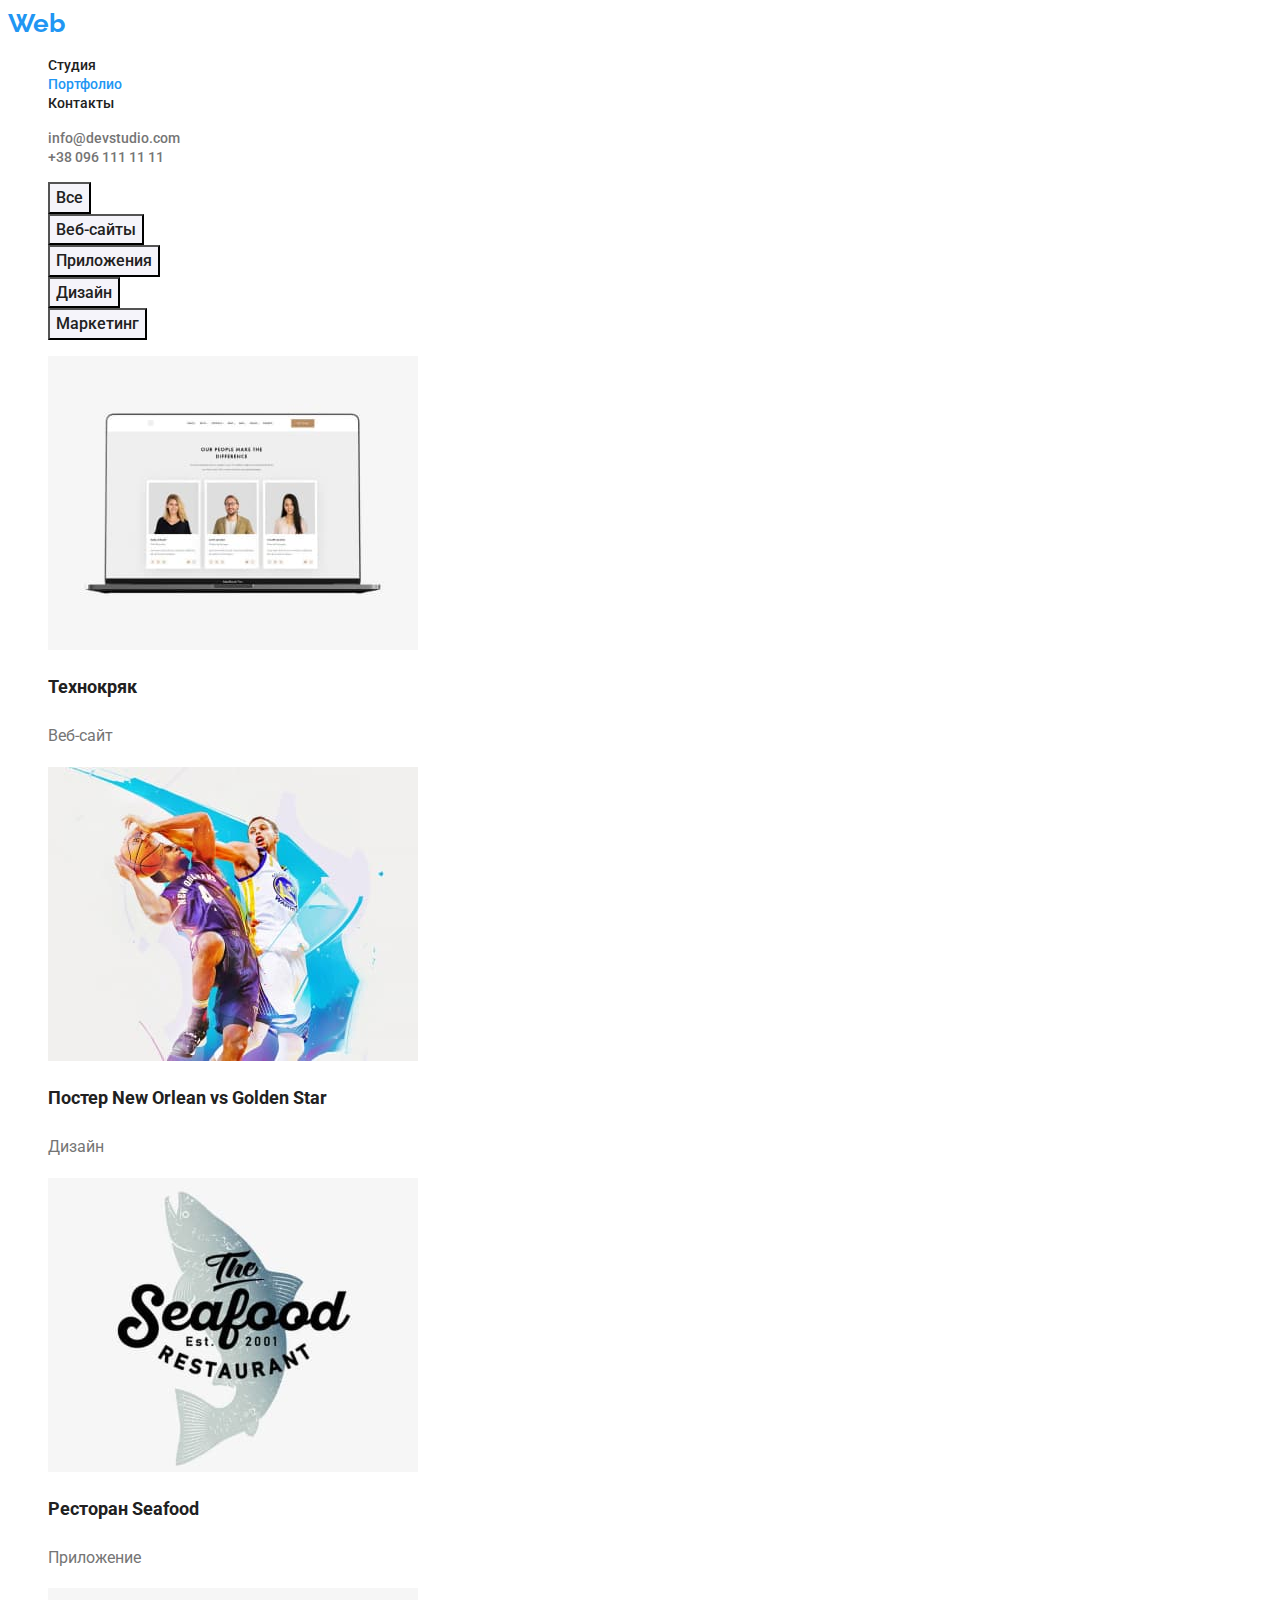
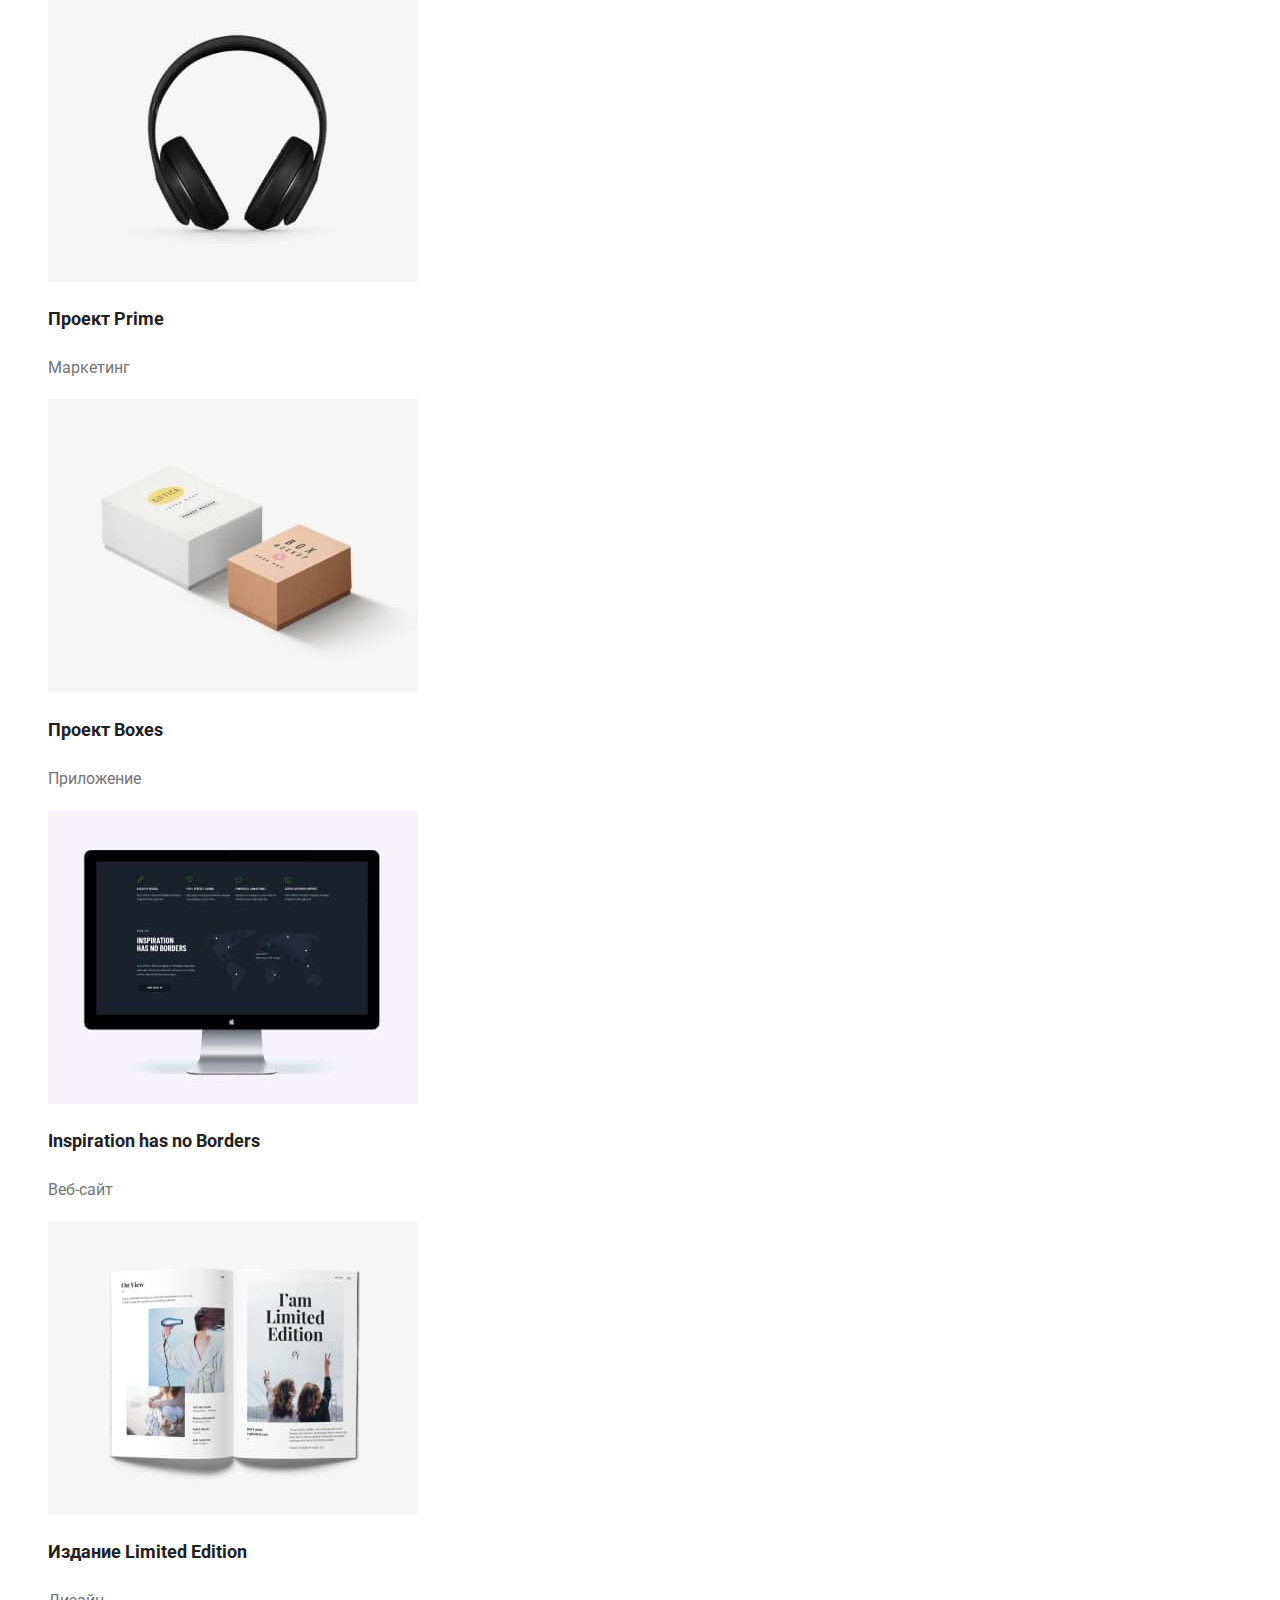
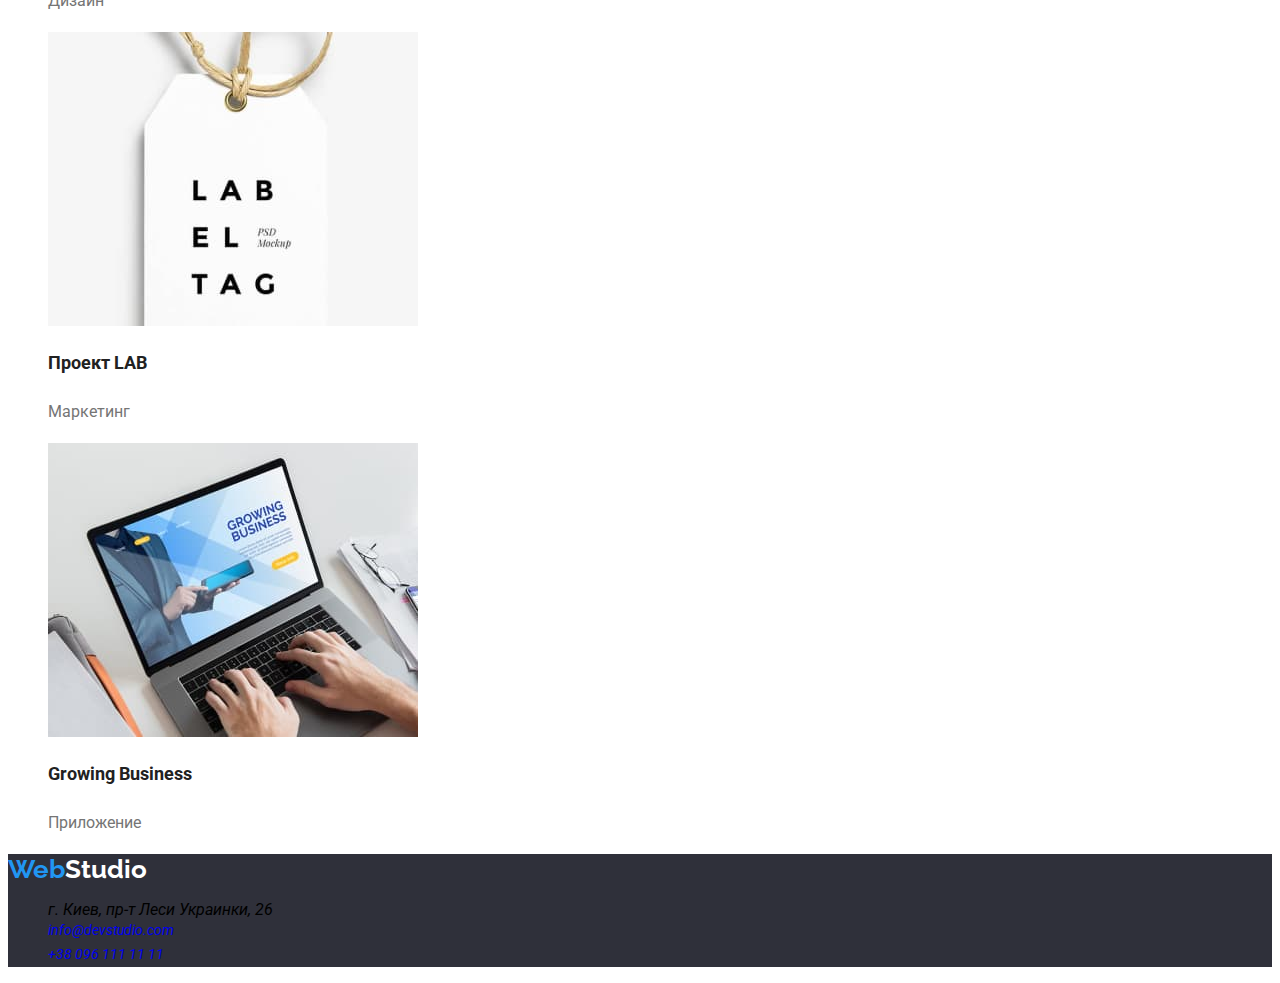
==== portfolio.html @ f15be88b "Правки" ====
<!DOCTYPE html>
<html lang="ru">

<head>
    <meta charset="UTF-8">
    <meta http-equiv="X-UA-Compatible" content="IE=edge">
    <meta name="viewport" content="width=device-width, initial-scale=1.0">
    <title>Портфолио</title>
    <link
        href="https://fonts.googleapis.com/css2?family=Raleway:wght@700&family=Roboto:wght@400;500;700;900&display=swap"
        rel="stylesheet" />
    <link rel="stylesheet" href="./css/main.css" />
    <link rel="stylesheet" href="./css/styles.css" />
</head>

<body class="page">
    <header class="header">
        <nav class="header-nav">
            <a class="logo" href="">
                <span class="logo-web">Web</span>Studio</a>
            <ul class="header-list">
                <li><a class="header-list-link" href="./index.html">Студия</a></li>
                <li><a class="header-list-link current" href="">Портфолио</a></li>
                <li><a class="header-list-link" href="">Контакты</a></li>
            </ul>

            <ul class="contacts">
                <li><a class="contacts-link" href="mailto:info@devstudio.com">info@devstudio.com</a></li>
                <li><a class="contacts-link" href="tel:+380961111111">+38 096 111 11 11</a></li>
            </ul>
        </nav>
    </header>

    <main>
        <section class="portfolio">
            <!-- <h1>Portfolio</h1> -->
            <!--Блок кнопок-фильтров-->
            <ul class="portfolio-button-list">
                <li><button type="button" class="portfolio-button">Все</button></li>
                <li><button type="button" class="portfolio-button">Веб-сайты</button></li>
                <li><button type="button" class="portfolio-button">Приложения</button></li>
                <li><button type="button" class="portfolio-button">Дизайн</button></li>
                <li><button type="button" class="portfolio-button">Маркетинг</button></li>
            </ul>

            <ul class="portfolio-list">
                <li class="portfolio-list-item">
                    <a href="" class="portfolio-list-link">
                        <img src="./images/image1.jpg" alt="Веб-сайт" width="370">
                        <h2 class="portfolio-item-header">Технокряк</h2>
                        <p class="portfolio-item-text">Веб-сайт</p>
                    </a>
                </li>
                <li>
                    <a href="" class="portfolio-list-link">
                        <img src="./images/image2.jpg" alt="Дизайн" width="370">
                        <h2 class="portfolio-item-header">Постер New Orlean vs Golden Star</h2>
                        <p class="portfolio-item-text">Дизайн</p>
                    </a>
                </li>
                <li>
                    <a href="" class="portfolio-list-link">
                        <img src="./images/image3.jpg" alt="Приложение" width="370">
                        <h2 class="portfolio-item-header">Ресторан Seafood</h2>
                        <p class="portfolio-item-text">Приложение</p>
                    </a>
                </li>
                <li>
                    <a href="" class="portfolio-list-link">
                        <img src="./images/image4.jpg" alt="Маркетинг" width="370">
                        <h2 class="portfolio-item-header">Проект Prime</h2>
                        <p class="portfolio-item-text">Маркетинг</p>
                    </a>
                </li>
                <li>
                    <a href="" class="portfolio-list-link">
                        <img src="./images/image5.jpg" alt="Приложение" width="370">
                        <h2 class="portfolio-item-header">Проект Boxes</h2>
                        <p class="portfolio-item-text">Приложение</p>
                    </a>
                </li>
                <li>
                    <a href="" class="portfolio-list-link">
                        <img src="./images/image6.jpg" alt="Веб-сайт" width="370">
                        <h2 class="portfolio-item-header">Inspiration has no Borders</h2>
                        <p class="portfolio-item-text">Веб-сайт</p>
                    </a>
                </li>
                <li>
                    <a href="" class="portfolio-list-link">
                        <img src="./images/image7.jpg" alt="Дизайн" width="370">
                        <h2 class="portfolio-item-header">Издание Limited Edition</h2>
                        <p class="portfolio-item-text">Дизайн</p>
                    </a>
                </li>
                <li>
                    <a href="" class="portfolio-list-link">
                        <img src="./images/image8.jpg" alt="Маркетинг" width="370">
                        <h2 class="portfolio-item-header">Проект LAB</h2>
                        <p class="portfolio-item-text">Маркетинг</p>
                    </a>
                </li>
                <li>
                    <a href="" class="portfolio-list-link">
                        <img src="./images/image9.jpg" alt="Приложение" width="370">
                        <h2 class="portfolio-item-header">Growing Business</h2>
                        <p class="portfolio-item-text">Приложение</p>
                    </a>
                </li>
            </ul>

        </section>
    </main>

    <footer class="footer">
        <a class="footer-logo" href=""><span class="logo-web">Web</span>Studio</a>

        <address class="footer-address">
            <ul class="footer-address-list">
                <li class="footer-address-map">г. Киев, пр-т Леси Украинки, 26</li>
                <li class="footer-email"><a href="mailto:info@devstudio.com">info@devstudio.com</a></li>
                <li class="footer-tel"><a href="tel:+380961111111">+38 096 111 11 11</a></li>
            </ul>
        </address>
    </footer>
</body>

</html>
---- css/main.css ----
:root {
    --primary-text-color: #757575;
    --title-text-color: #212121;
    --accent-color: #2196F3;
    --logo-color: #FFFFFF;
    --mailtel-logo-color: rgba(255, 255, 255, 0.6);
    --hero-footer-color:  #2F303A;
    --additional-background-color: #f5f4fa;
    --main-background-color: #fff; 
}


ul {
  list-style: none;
}

a {
  text-decoration: none;
}

body {
    font-family: "Roboto",
    sans-serif;
}

.header {
  background-color: var(--main-background-color);
}

.hero,
.footer {
  background-color: var(--hero-footer-color);
}

main {
  background-color: var(--main-background-color);
}

.logo {
  font-family: 'Raleway', sans-serif;
  /* font-style: normal; */
  font-weight: 700;
  font-size: 26px;
  line-height: 1.19;
  color: var(--logo-color);
}

.logo-web {
  color: var(--accent-color);
}

.header-list-link {
  font-weight: 500;
  font-size: 14px;
  line-height: 1.14;
  color: var(--title-text-color);
  text-decoration: none;
}

.header-list-link:hover,
.header-list-link:focus  {
  color: var(--accent-color);
}

.header-list .header-list-link.current {
  color: var(--accent-color);
}

.contacts-link {
  font-weight: 500;
  font-size: 14px;
  line-height: 1.14;
  color: var(--primary-text-color);
  text-decoration: none;
}

.contacts-link:hover,
.contacts-link:focus {
  color: var(--accent-color);
}

.footer-addres-map {
  /* font-style: normal; */
  font-weight: 400;
  font-size: 14px;
  line-height: 1.71;
  color: var(--logo-color);
}

.footer-email,
.footer-tel {
  font-weight: 400;
  font-size: 14px;
  line-height: 1.71;
  color: var(--mailtel-logo-footer);
}

.footer-logo {
  font-family: 'Raleway', sans-serif;
  font-weight: 700;
  font-size: 26px;
  line-height: 1.19;
  color: var(--logo-color);
  text-decoration: none;
}










.visually-hidden {
  position: absolute;
  width: 1px;
  height: 1px;
  margin: -1px;
  padding: 0;
  overflow: hidden;
  border: 0;
  clip: rect(0 0 0 0);
}
---- css/styles.css ----
.team {
  background-color: var(--additional-background-color);
}

.hero-title {
  font-weight: 900;
  font-size: 44px;
  line-height: 1.36;
  color: var(--logo-color);
  text-align: center;
}

.hero-link {
  font-weight: 700;
  font-size: 16px;
  line-height: 1.875;
  color: var(--main-background-color);
  background-color: var(--accent-color);
}

.hero-btn {
  font-family: Roboto;
  font-weight: 700;
  font-size: 16px;
  line-height: 1.875;
  background: var(--accent-color);
  color: var(--logo-color);
  text-align: center;
}

.features-item-title {
  font-weight: 700;
  font-size: 14px;
  line-height: 1.14;
  text-transform: uppercase;
  color: var(--title-text-color);
}

.features-item-text {
  font-weight: 400;
  font-size: 14px;
  line-height: 1.71;
  color: var(--title-text-color);
}

.galery-title {
  font-weight: 700;
  font-size: 36px;
  line-height: 1.16;
  color: var(--title-text-color);
  text-align: center;
}

.team-title {
  font-weight: 700;
  font-size: 36px;
  line-height: 1.16;
  color: var(--title-text-color);
  text-align: center;
}

.team-item-title {
  font-weight: 500;
  font-size: 16px;
  line-height: 1.87;
  color: var(--title-text-color);
}

.team-item-text {
  font-weight: 400;
  font-size: 16px;
  line-height: 1.87;
  color: var(--primary-text-color);
}

.portfolio-button {
  font-family: inherit;
  font-weight: 500;
  font-size: 16px;
  line-height: 1.6;
  color: var(--title-text-color);
  background-color: var(--additional-background-color);
}

.portfolio-button:hover {
  color: var(--main-background-color);
  background-color: var(--accent-color);
}

.portfolio-button:focus {
  color: var(--main-background-color);
  background-color: var(--additional-background-color);
}

.portfolio-item-header {
  font-weight: 700;
  font-size: 18px;
  line-height: 2;
  color: var(--title-text-color);
}

.portfolio-item-text {
  font-weight: 400;
  font-size: 16px;
  line-height: 1.87;
  color: var(--primary-text-color);
}
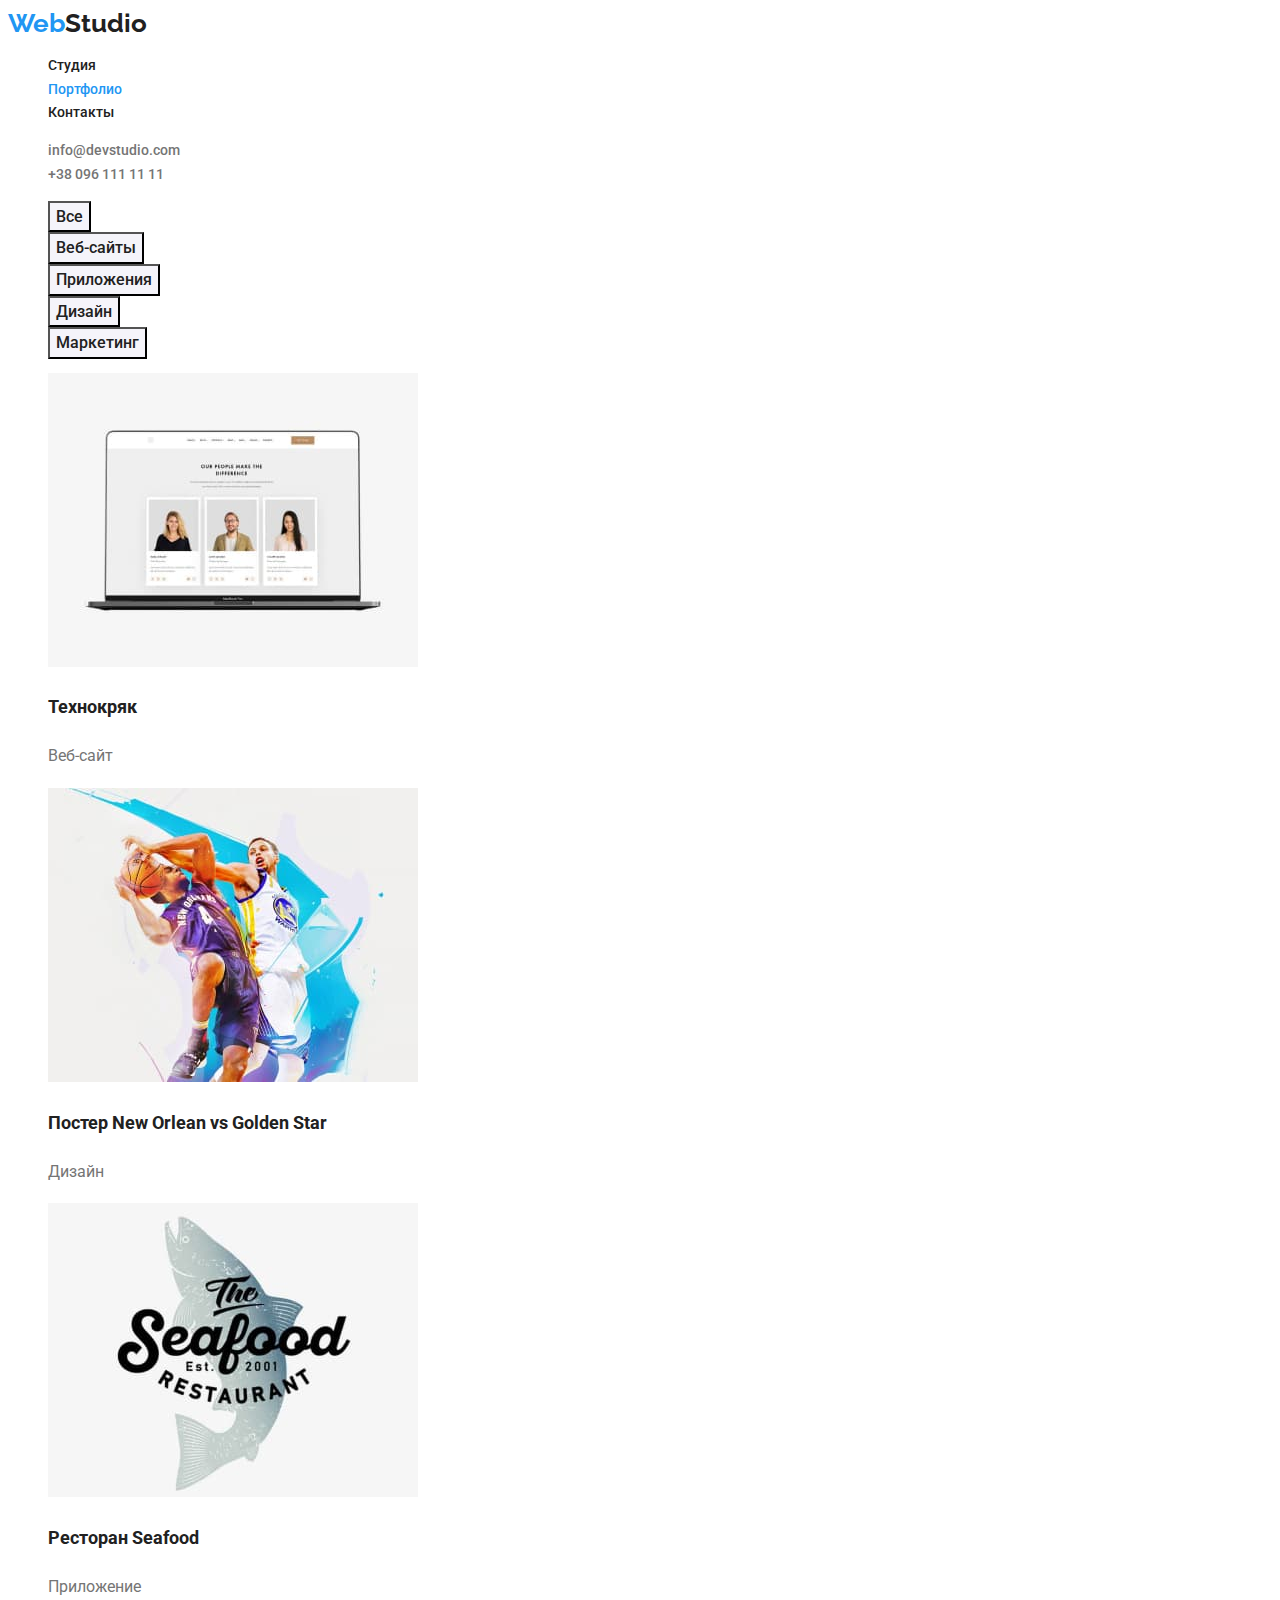
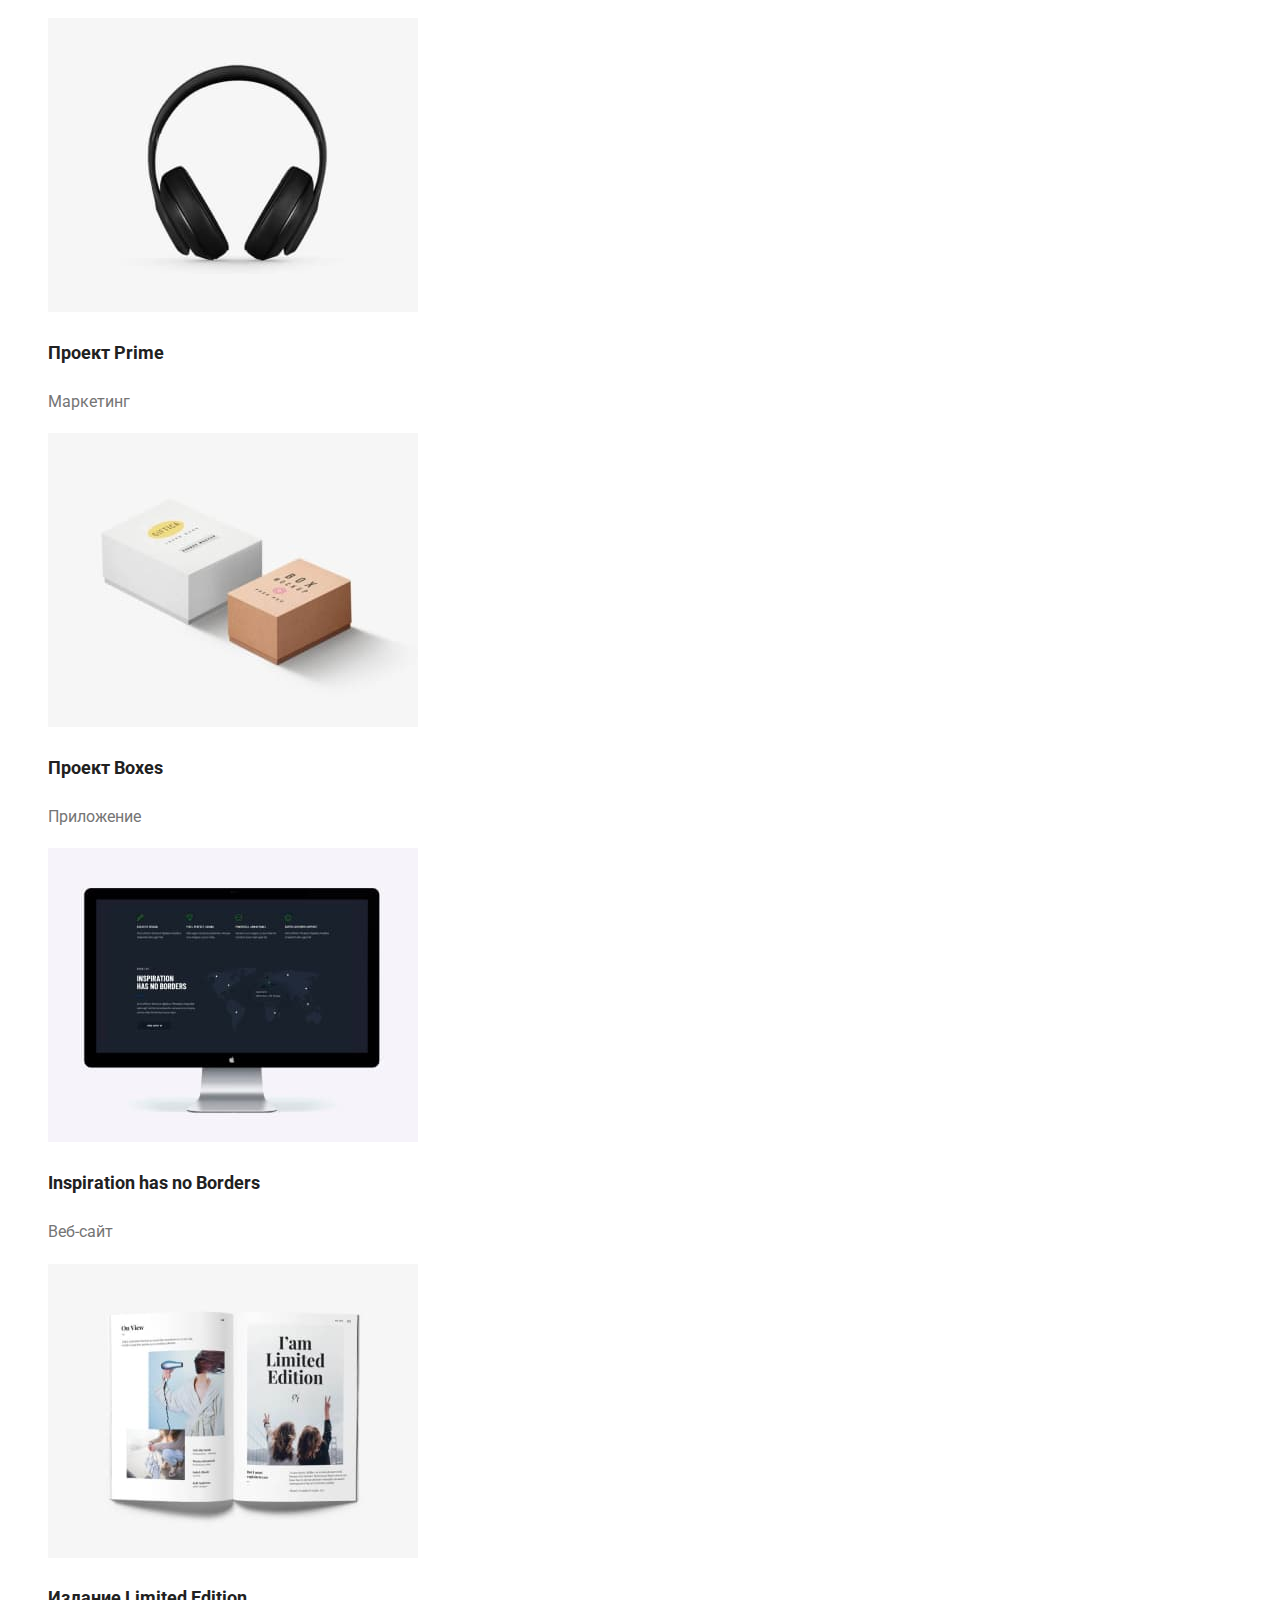
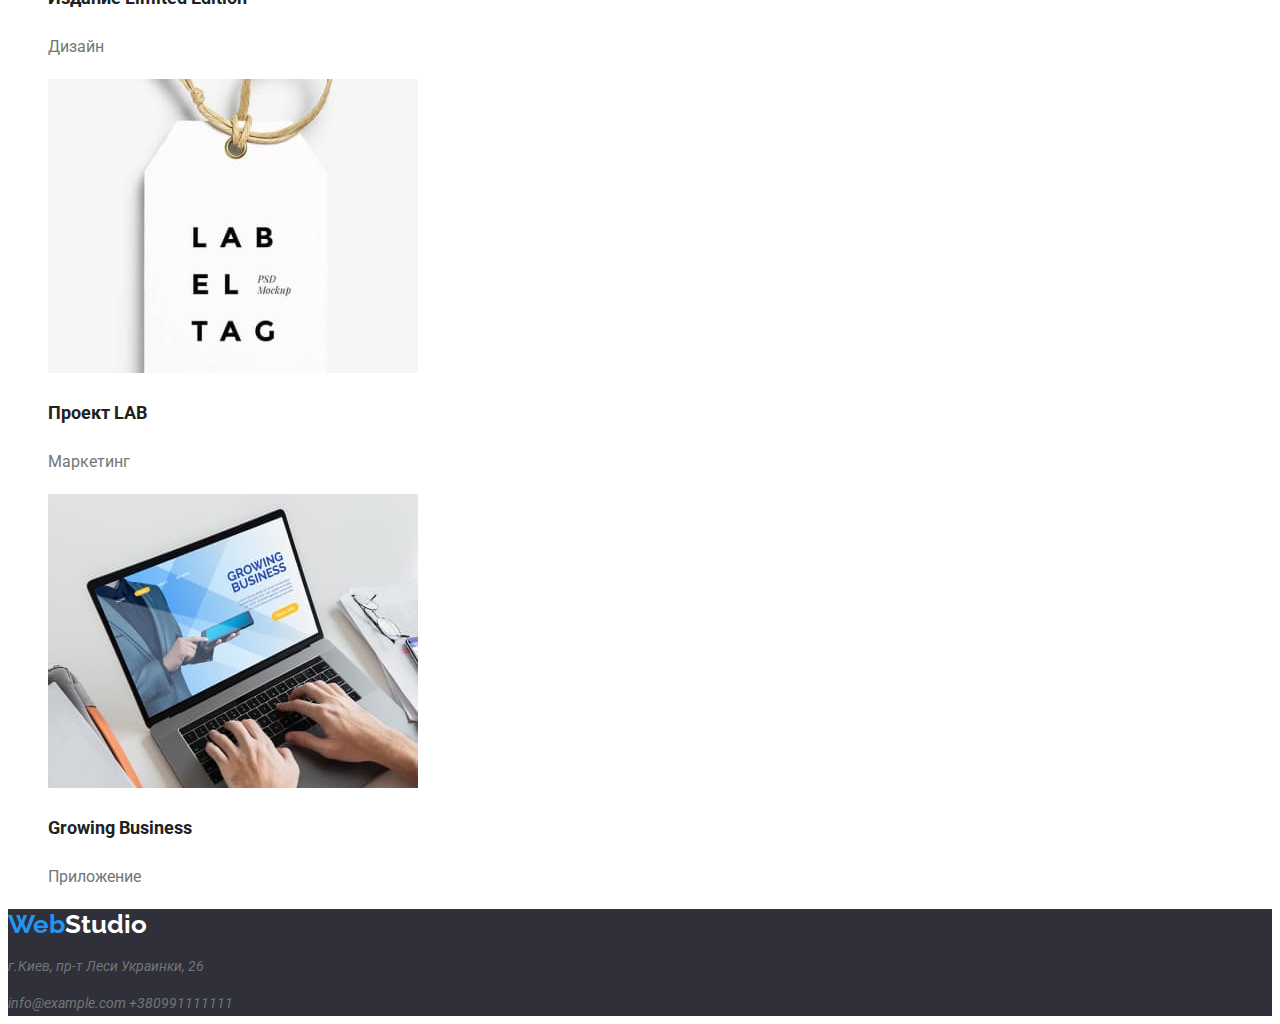
==== commit a2a93c80: "Правки" ====
--- a/portfolio.html
+++ b/portfolio.html
@@ -9,7 +9,6 @@
     <link
         href="https://fonts.googleapis.com/css2?family=Raleway:wght@700&family=Roboto:wght@400;500;700;900&display=swap"
         rel="stylesheet" />
-    <link rel="stylesheet" href="./css/main.css" />
     <link rel="stylesheet" href="./css/styles.css" />
 </head>
 
@@ -112,17 +111,15 @@
         </section>
     </main>
 
-    <footer class="footer">
-        <a class="footer-logo" href=""><span class="logo-web">Web</span>Studio</a>
+        <footer class="footer">
+            <a href="./index.html" class="footer-logo"><span class="logo-web">Web</span>Studio</a>
+            <address class="footer-address">
+                <p class="footer-address-map">г.Киев, пр-т Леси Украинки, 26</p>
+                <a class="footer-email" href="mailto:info@example.com">info@example.com</a>
+                <a class="footer-tel" href="tel:+380991111111">+380991111111</a>
+            </address>
+        </footer>
 
-        <address class="footer-address">
-            <ul class="footer-address-list">
-                <li class="footer-address-map">г. Киев, пр-т Леси Украинки, 26</li>
-                <li class="footer-email"><a href="mailto:info@devstudio.com">info@devstudio.com</a></li>
-                <li class="footer-tel"><a href="tel:+380961111111">+38 096 111 11 11</a></li>
-            </ul>
-        </address>
-    </footer>
 </body>
 
 </html>--- a/css/styles.css
+++ b/css/styles.css
@@ -1,3 +1,142 @@
+:root {
+    --primary-text-color: #757575;
+    --title-text-color: #212121;
+    --accent-color: #2196F3;
+    --logo-color: #FFFFFF;
+    --mailtel-logo-color: rgba(255, 255, 255, 0.6);
+    --hero-footer-color:  #2F303A;
+    --additional-background-color: #f5f4fa;
+    --main-background-color: #fff; 
+}
+
+
+ul {
+  list-style: none;
+}
+
+a {
+  text-decoration: none;
+}
+
+body {
+    font-family: "Roboto",sans-serif;
+    font-size: 14px;
+    line-height: 1.7; 
+    color: var(--primary-text-color);
+    background-color: var(--main-background-color);
+}
+
+/* .header {
+  background-color: var(--main-background-color);
+} */
+
+.hero,
+.footer {
+  background-color: var(--hero-footer-color);
+}
+
+/* main {
+  background-color: var(--main-background-color);
+} */
+
+.logo {
+  font-family: 'Raleway', sans-serif;
+  /* font-style: normal; */
+  font-weight: 700;
+  font-size: 26px;
+  line-height: 1.2;
+  color: var(--title-text-color);
+}
+
+.logo-web {
+  color: var(--accent-color);
+}
+
+.header-list-link {
+  font-weight: 500;
+  line-height: 1.1;
+  color: var(--title-text-color);
+  text-decoration: none;
+}
+
+.header-list-link:hover,
+.header-list-link:focus  {
+  color: var(--accent-color);
+}
+
+.header-list-link:focus {
+  color: var(--accent-color);
+}
+
+.header-list .header-list-link.current {
+  color: var(--accent-color);
+}
+
+.contacts-link {
+  font-weight: 500;
+  font-size: 14px;
+  line-height: 1.1;
+  color: var(--primary-text-color);
+  text-decoration: none;
+}
+
+.contacts-link:hover {
+  color: var(--accent-color);
+}
+
+.contacts-link:focus {
+  color: var(--accent-color);
+}
+
+.footer-addres-map {
+  /* font-style: normal; */
+  font-weight: 400;
+  line-height: 1.7;
+  color: var(--logo-color);
+}
+
+.footer-address-map:hover {
+    color: var(--logo-color);
+    text-decoration-color: var(--accent-color);
+}
+
+.footer-email,
+.footer-tel {
+  font-weight: 400;
+  line-height: 1.7;
+  color: var(--mailtel-logo-footer);
+}
+
+.footer-email:hover {
+    color: var(--mailtel-logo-color);
+    text-decoration-color: var(--accent-color);
+}
+
+.footer-tel:hover {
+    color: var(--mailtel-logo-color);
+    text-decoration-color: var(--accent-color);
+}
+
+.footer-logo {
+  font-family: 'Raleway', sans-serif;
+  font-weight: 700;
+  font-size: 26px;
+  line-height: 1.2;
+  color: var(--logo-color);
+  text-decoration: none;
+}
+
+.visually-hidden {
+  position: absolute;
+  width: 1px;
+  height: 1px;
+  margin: -1px;
+  padding: 0;
+  overflow: hidden;
+  border: 0;
+  clip: rect(0 0 0 0);
+}
+
 .team {
   background-color: var(--additional-background-color);
 }
@@ -5,7 +144,7 @@
 .hero-title {
   font-weight: 900;
   font-size: 44px;
-  line-height: 1.36;
+  line-height: 1.4;
   color: var(--logo-color);
   text-align: center;
 }
@@ -13,7 +152,7 @@
 .hero-link {
   font-weight: 700;
   font-size: 16px;
-  line-height: 1.875;
+  line-height: 1.9;
   color: var(--main-background-color);
   background-color: var(--accent-color);
 }
@@ -22,7 +161,7 @@
   font-family: Roboto;
   font-weight: 700;
   font-size: 16px;
-  line-height: 1.875;
+  line-height: 1.9;
   background: var(--accent-color);
   color: var(--logo-color);
   text-align: center;
@@ -30,23 +169,21 @@
 
 .features-item-title {
   font-weight: 700;
-  font-size: 14px;
-  line-height: 1.14;
+  line-height: 1.1;
   text-transform: uppercase;
   color: var(--title-text-color);
 }
 
 .features-item-text {
   font-weight: 400;
-  font-size: 14px;
-  line-height: 1.71;
-  color: var(--title-text-color);
+  line-height: 1.7;
+  color: var(--primary-text-color);
 }
 
 .galery-title {
   font-weight: 700;
   font-size: 36px;
-  line-height: 1.16;
+  line-height: 1.2;
   color: var(--title-text-color);
   text-align: center;
 }
@@ -54,7 +191,7 @@
 .team-title {
   font-weight: 700;
   font-size: 36px;
-  line-height: 1.16;
+  line-height: 1.2;
   color: var(--title-text-color);
   text-align: center;
 }
@@ -62,14 +199,14 @@
 .team-item-title {
   font-weight: 500;
   font-size: 16px;
-  line-height: 1.87;
+  line-height: 1.9;
   color: var(--title-text-color);
 }
 
 .team-item-text {
   font-weight: 400;
   font-size: 16px;
-  line-height: 1.87;
+  line-height: 1.9;
   color: var(--primary-text-color);
 }
 
@@ -102,7 +239,7 @@
 .portfolio-item-text {
   font-weight: 400;
   font-size: 16px;
-  line-height: 1.87;
-  color: var(--primary-text-color);
-}
-
+  line-height: 1.9;
+  color: var(--primary-text-color);
+}
+
